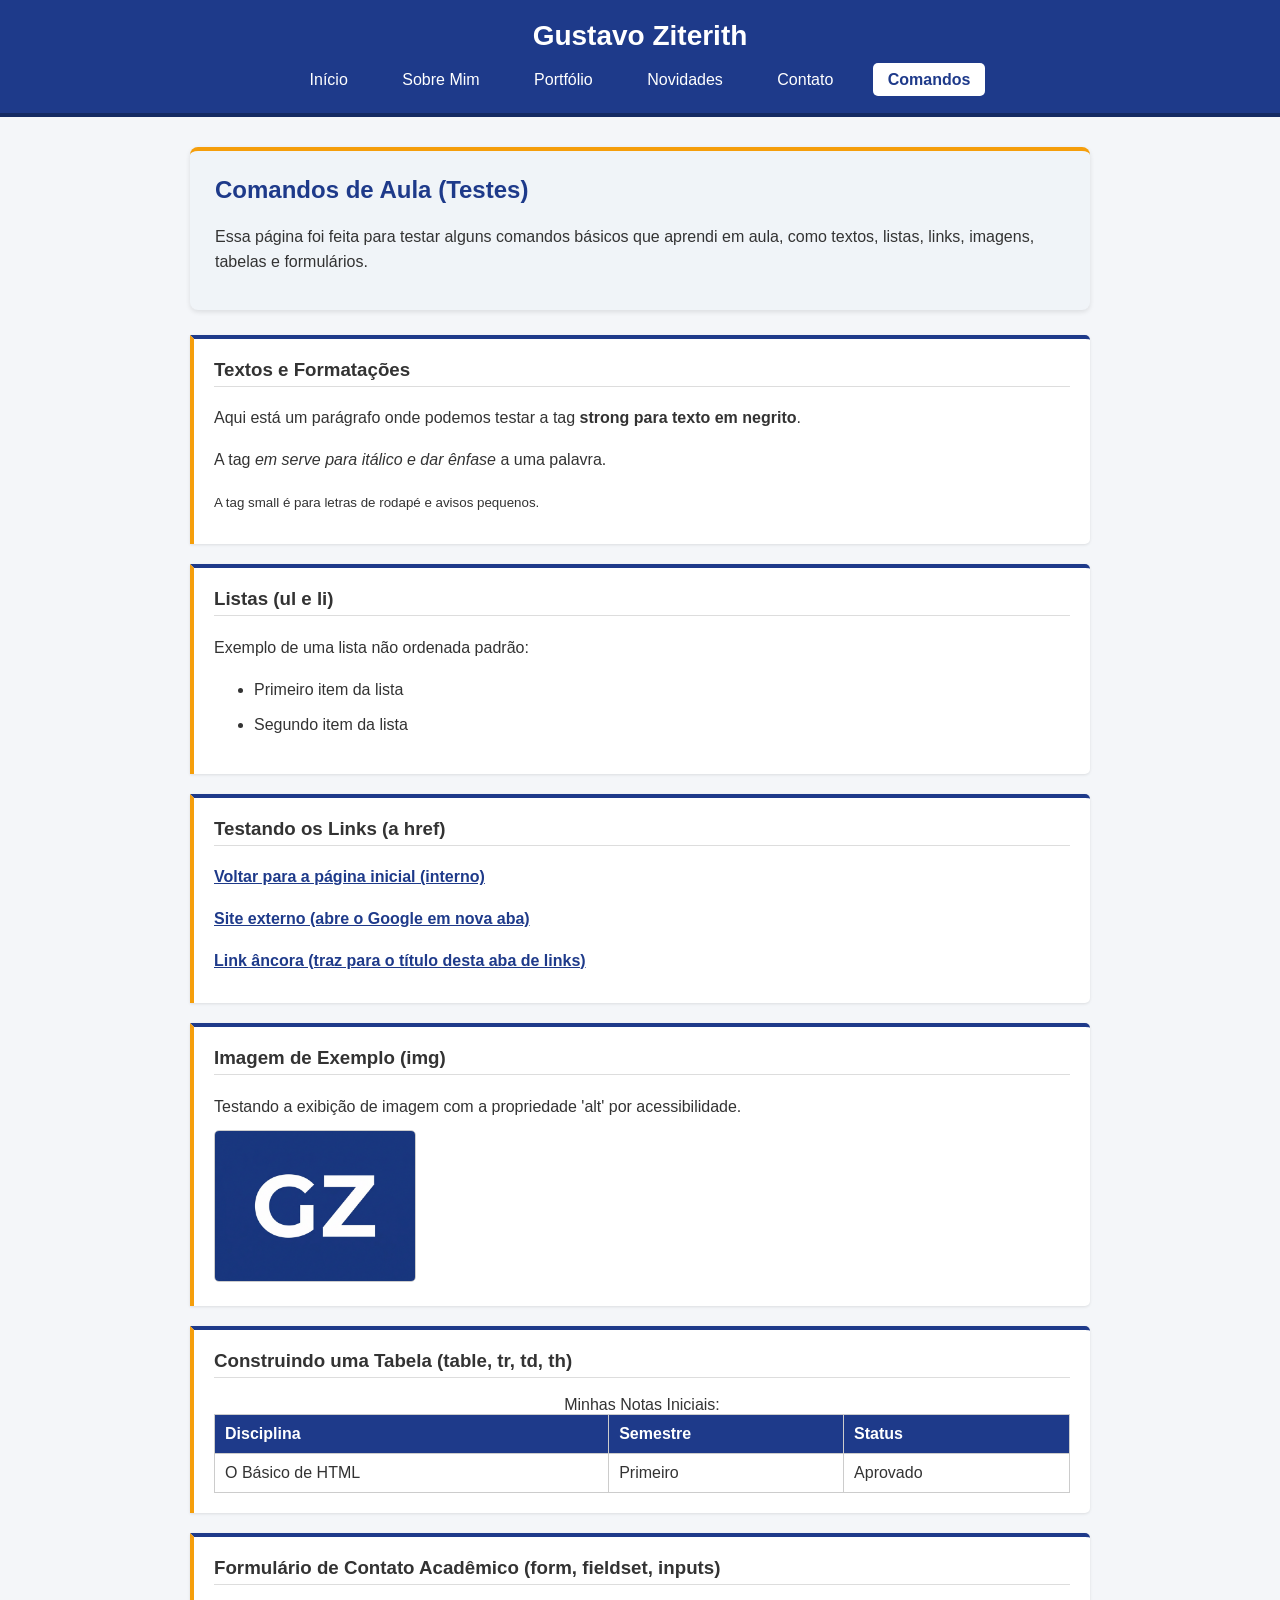
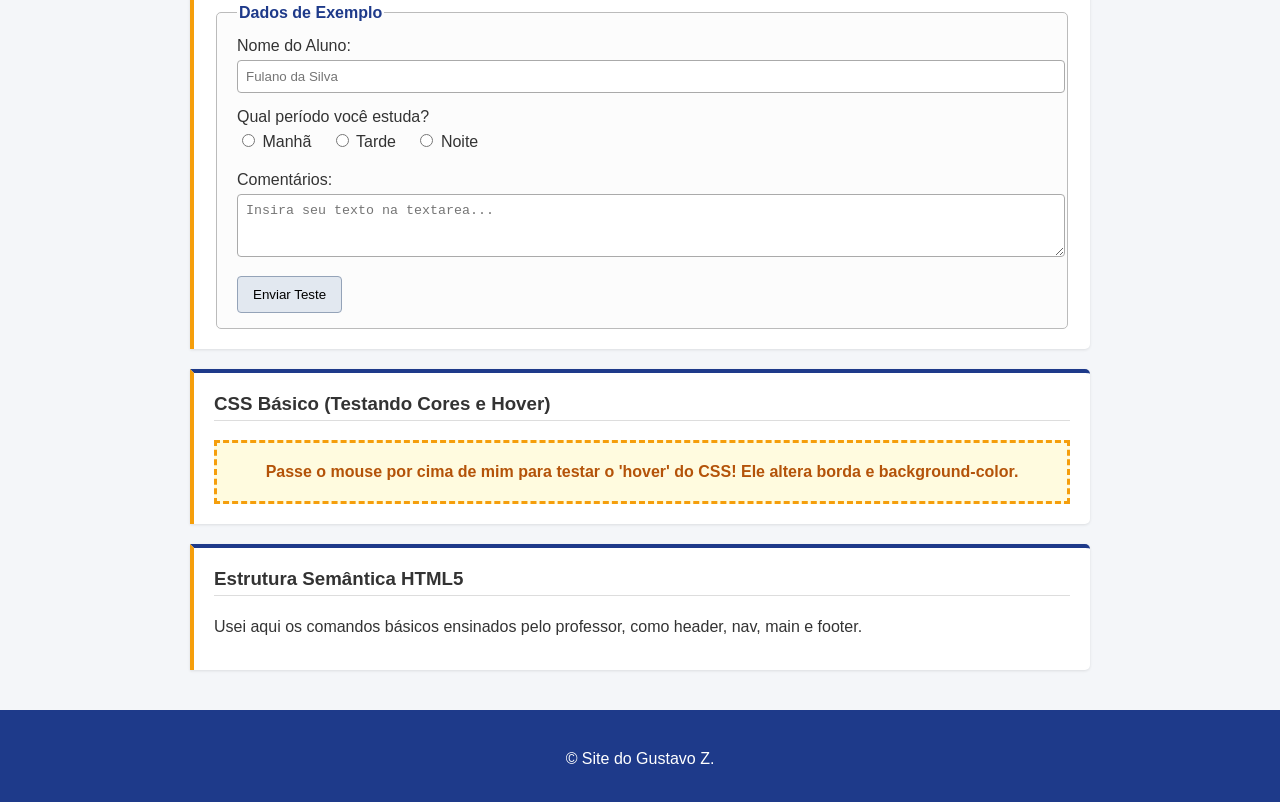
==== comandos.html @ be20ed29 "Add files via upload" ====
<!DOCTYPE html>
<html lang="pt-BR">

<head>
    <meta charset="UTF-8">
    <meta name="viewport" content="width=device-width, initial-scale=1.0">
    <title>Gustavo Ziterith - Comandos de Aula</title>
    <link rel="stylesheet" href="style.css">
</head>

<body>
    <!-- Cabeçalho idêntico ao resto do site -->
    <header>
        <div class="logo">Gustavo Ziterith</div>
        <nav>
            <ul>
                <li><a href="index.html">Início</a></li>
                <li><a href="sobre.html">Sobre Mim</a></li>
                <li><a href="portfolio.html">Portfólio</a></li>
                <li><a href="novidades.html">Novidades</a></li>
                <li><a href="contato.html">Contato</a></li>
                <li><a href="comandos.html" class="active">Comandos</a></li>
            </ul>
        </nav>
    </header>

    <!-- Estrutura principal semântica (main) -->
    <main>
        <!-- Seção de Comandos de Aula -->
        <section class="resumo comandos-header" id="comandos">
            <h2>Comandos de Aula (Testes)</h2>
            <p>Essa página foi feita para testar alguns comandos básicos que aprendi em aula, como textos, listas, links, imagens, tabelas e formulários.</p>
        </section>

        <div class="comandos-container">
            <section class="exemplo-bloco">
                <h3>Textos e Formatações</h3>
                <p>Aqui está um parágrafo onde podemos testar a tag <strong>strong para texto em negrito</strong>.</p>
                <p>A tag <em>em serve para itálico e dar ênfase</em> a uma palavra.</p>
                <p><small>A tag small é para letras de rodapé e avisos pequenos.</small></p>
            </section>

            <section class="exemplo-bloco">
                <h3>Listas (ul e li)</h3>
                <p>Exemplo de uma lista não ordenada padrão:</p>
                <ul>
                    <li>Primeiro item da lista</li>
                    <li>Segundo item da lista</li>
                </ul>
            </section>

            <section class="exemplo-bloco" id="ancora-links">
                <h3>Testando os Links (a href)</h3>
                <p><a href="index.html">Voltar para a página inicial (interno)</a></p>
                <p><a href="https://www.google.com" target="_blank">Site externo (abre o Google em nova aba)</a></p>
                <p><a href="#ancora-links">Link âncora (traz para o título desta aba de links)</a></p>
            </section>

            <section class="exemplo-bloco">
                <h3>Imagem de Exemplo (img)</h3>
                <p>Testando a exibição de imagem com a propriedade 'alt' por acessibilidade.</p>
                <img src="perfil.jpg" alt="Foto de teste exibida na página de comandos" class="foto-aula">
            </section>

            <section class="exemplo-bloco">
                <h3>Construindo uma Tabela (table, tr, td, th)</h3>
                <table class="tabela-aula">
                    <caption>Minhas Notas Iniciais:</caption>
                    <tr>
                        <th>Disciplina</th>
                        <th>Semestre</th>
                        <th>Status</th>
                    </tr>
                    <tr>
                        <td>O Básico de HTML</td>
                        <td>Primeiro</td>
                        <td>Aprovado</td>
                    </tr>
                </table>
            </section>

            <section class="exemplo-bloco">
                <h3>Formulário de Contato Acadêmico (form, fieldset, inputs)</h3>
                <form class="formulario-aula">
                    <fieldset>
                        <legend>Dados de Exemplo</legend>
                        
                        <div class="campo-aula">
                            <label>Nome do Aluno:</label>
                            <input type="text" placeholder="Fulano da Silva">
                        </div>
                        
                        <div class="campo-aula radio-grupo">
                            <label>Qual período você estuda?</label><br>
                            <label><input type="radio" name="turno" value="manha"> Manhã</label>
                            <label><input type="radio" name="turno" value="tarde"> Tarde</label>
                            <label><input type="radio" name="turno" value="noite"> Noite</label>
                        </div>
                        
                        <div class="campo-aula">
                            <label>Comentários:</label>
                            <textarea rows="3" placeholder="Insira seu texto na textarea..."></textarea>
                        </div>
                        
                        <button type="button" class="btn-enviar-aula">Enviar Teste</button>
                    </fieldset>
                </form>
            </section>

            <section class="exemplo-bloco">
                <h3>CSS Básico (Testando Cores e Hover)</h3>
                <div class="caixa-teste-css">
                    Passe o mouse por cima de mim para testar o 'hover' do CSS! Ele altera borda e background-color.
                </div>
            </section>

            <section class="exemplo-bloco">
                <h3>Estrutura Semântica HTML5</h3>
                <p>Usei aqui os comandos básicos ensinados pelo professor, como header, nav, main e footer.</p>
            </section>
        </div>
    </main>

    <!-- Rodapé -->
    <footer>
        <p>&copy; Site do Gustavo Z.</p>
    </footer>

</body>

</html>
---- style.css ----
body {
    margin: 0;
    padding: 0;
    font-family: Arial, sans-serif;
    background-color: #f4f6f9; /* fundo */
    color: #333333;
}

/* header */
header {
    background-color: #1e3a8a;
    color: #ffffff;
    padding: 20px;
    text-align: center;
    border-bottom: 4px solid #142a63;
}

.logo {
    font-size: 28px;
    font-weight: bold;
    margin-bottom: 15px;
}

/* menu */
nav ul {
    list-style-type: none;
    margin: 0;
    padding: 0;
}

nav ul li {
    display: inline-block;
    margin: 0 10px;
}

nav ul li a {
    color: #ffffff;
    text-decoration: none;
    padding: 8px 15px;
    border-radius: 5px;
}

nav ul li a:hover, nav ul li a.active {
    background-color: #ffffff;
    color: #1e3a8a;
    font-weight: bold;
}

/* principal */
main {
    max-width: 900px;
    margin: 30px auto;
    padding: 0 20px;
    min-height: 65vh;
}

section {
    background-color: #ffffff;
    padding: 25px;
    margin-bottom: 25px;
    border-radius: 8px;
    box-shadow: 0 2px 5px rgba(0,0,0,0.1);
    border-top: 4px solid #1e3a8a;
}

h1, h2, h3 {
    color: #1e3a8a;
    margin-top: 0;
}

p, li {
    line-height: 1.6;
    margin-bottom: 10px;
}

/* inicio */
.boas-vindas {
    text-align: center;
}

.foto-perfil {
    width: 200px;
    height: 200px;
    object-fit: cover;
    border-radius: 50%;
    margin-top: 20px;
    border: 4px solid #1e3a8a;
}

/* botão */
.botao {
    display: inline-block;
    background-color: #1e3a8a;
    color: #ffffff;
    padding: 10px 20px;
    text-decoration: none;
    border-radius: 5px;
    margin-top: 15px;
    font-weight: bold;
}

.botao:hover {
    background-color: #142a63;
}

/* sobre mim */
.habilidades-interesses {
    display: flex;
    flex-wrap: wrap;
    gap: 20px;
    margin-top: 20px;
}

.habilidades, .interesses {
    flex: 1;
    background-color: #f9f9f9;
    padding: 15px;
    border-radius: 8px;
    border: 1px solid #ddd;
}

.habilidades ul, .interesses ul {
    list-style-position: inside;
}

/* portfolio */
.projetos-grid {
    display: flex;
    flex-wrap: wrap;
    gap: 20px;
}

.projeto-card {
    background-color: #f9f9f9;
    padding: 15px;
    border-radius: 8px;
    border: 1px solid #ddd;
    flex: 1;
    min-width: 250px;
}

.imagem-placeholder {
    height: 140px;
    background-color: #e2e8f0;
    display: flex;
    align-items: center;
    justify-content: center;
    border-radius: 5px;
    margin-bottom: 15px;
    font-weight: bold;
    color: #64748b;
}

/* novidades */
.noticia {
    background-color: #f9f9f9;
    padding: 15px;
    border-left: 5px solid #1e3a8a;
    margin-bottom: 20px;
}

.data {
    color: #666666;
    font-size: 14px;
    font-style: italic;
    display: block;
    margin-bottom: 10px;
}

/* contato */
.campo {
    margin-bottom: 15px;
}

.campo label {
    display: block;
    font-weight: bold;
    margin-bottom: 5px;
}

.campo input[type="text"], 
.campo input[type="email"], 
.campo textarea {
    width: 100%;
    padding: 12px;
    border: 1px solid #cccccc;
    border-radius: 5px;
    box-sizing: border-box;
}

.btn-enviar {
    background-color: #1e3a8a;
    color: #fff;
    padding: 12px 25px;
    border: none;
    border-radius: 5px;
    cursor: pointer;
    font-weight: bold;
    font-size: 16px;
}

.btn-enviar:hover {
    background-color: #142a63;
}

/* redes */
.redes-sociais {
    margin-top: 35px;
    padding-top: 25px;
    border-top: 1px solid #dddddd;
    text-align: center;
}

.redes-sociais a {
    display: inline-block;
    padding: 12px 20px;
    background-color: #555555;
    color: #ffffff;
    text-decoration: none;
    border-radius: 5px;
    margin: 5px;
    font-weight: bold;
}

.redes-sociais a.instagram-link { background-color: #e1306c; }
.redes-sociais a.github-link { background-color: #24292e; }
.redes-sociais a:hover { opacity: 0.85; }

/* comandos */
#comandos {
    background-color: #f0f4f8;
    border-top: 4px solid #f59e0b;
}

.comandos-container {
    margin-top: 20px;
}

.exemplo-bloco {
    background-color: #ffffff;
    padding: 20px;
    margin-bottom: 20px;
    border-left: 4px solid #f59e0b;
    border-radius: 0 5px 5px 0;
    box-shadow: 0 1px 3px rgba(0,0,0,0.1);
}

.exemplo-bloco h3 {
    color: #333333;
    border-bottom: 1px solid #dddddd;
    padding-bottom: 5px;
}

.exemplo-bloco a {
    color: #1e3a8a;
    font-weight: bold;
}

.exemplo-bloco a:hover {
    text-decoration: none;
}

.foto-aula {
    width: 200px;
    height: 150px;
    object-fit: cover;
    border-radius: 5px;
    border: 1px solid #ccc;
}

/* tabelas */
.tabela-aula {
    width: 100%;
    border-collapse: collapse;
}

.tabela-aula th, .tabela-aula td {
    border: 1px solid #cccccc;
    padding: 10px;
    text-align: left;
}

.tabela-aula th {
    background-color: #1e3a8a;
    color: #ffffff;
}

/* form aula */
.formulario-aula fieldset {
    border: 1px solid #bbbbbb;
    padding: 15px 20px;
    background-color: #fcfcfc;
    border-radius: 5px;
}

.formulario-aula legend {
    font-weight: bold;
    color: #1e3a8a;
}

.campo-aula {
    margin-bottom: 15px;
}

.campo-aula label {
    display: inline-block;
    margin-bottom: 5px;
}

.campo-aula input[type="text"], 
.campo-aula textarea {
    width: 100%;
    padding: 8px;
    border-radius: 4px;
    border: 1px solid #aaa;
}

.radio-grupo label {
    margin-right: 15px;
}

.btn-enviar-aula {
    padding: 10px 15px;
    background-color: #e2e8f0;
    color: #000;
    border: 1px solid #94a3b8;
    border-radius: 4px;
}

.btn-enviar-aula:hover {
    background-color: #cbd5e1;
    cursor: pointer;
}

/* hover css */
.caixa-teste-css {
    background-color: #fffbdf;
    padding: 20px;
    border: 3px dashed #f59e0b;
    text-align: center;
    font-weight: bold;
    color: #b45309;
}

.caixa-teste-css:hover {
    background-color: #fef3c7;
    border: 3px solid #b45309;
    cursor: crosshair;
}

/* rodapé */
footer {
    background-color: #1e3a8a;
    color: #ffffff;
    text-align: center;
    padding: 20px;
    margin-top: 40px;
}
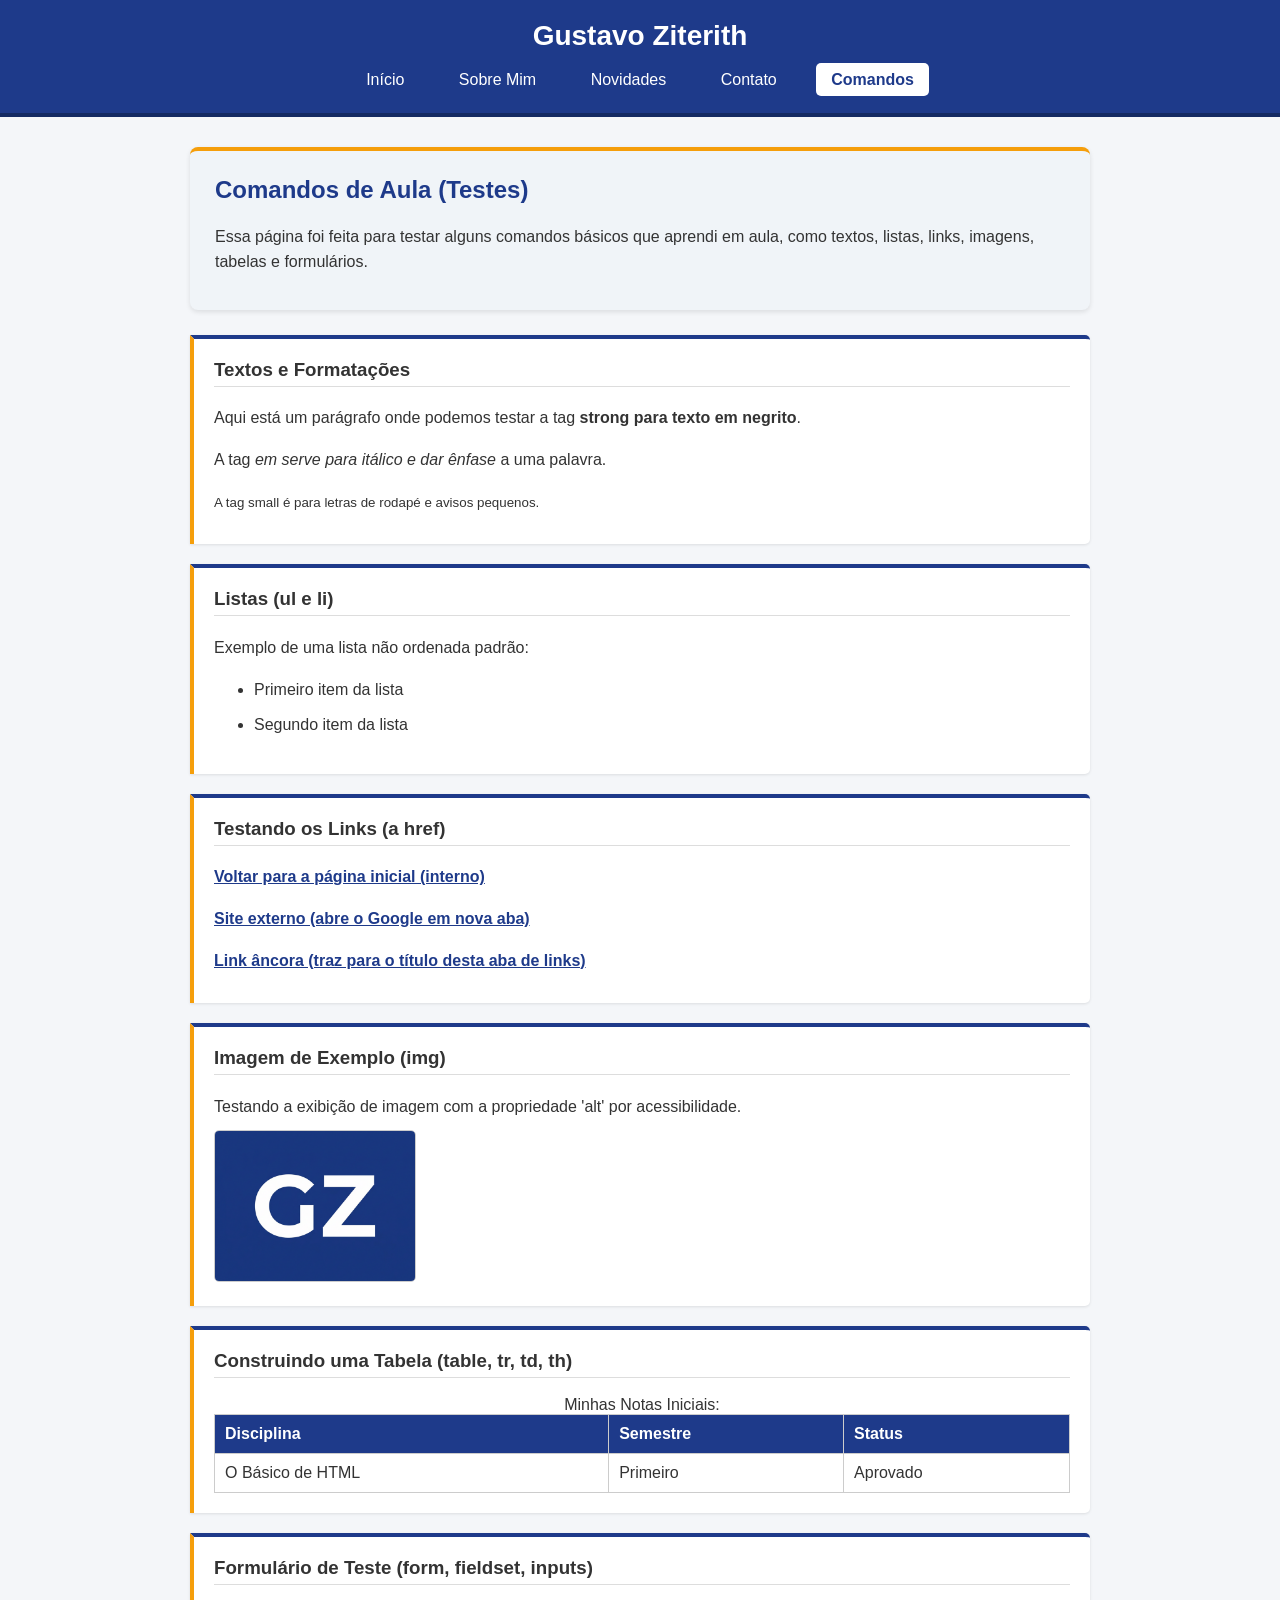
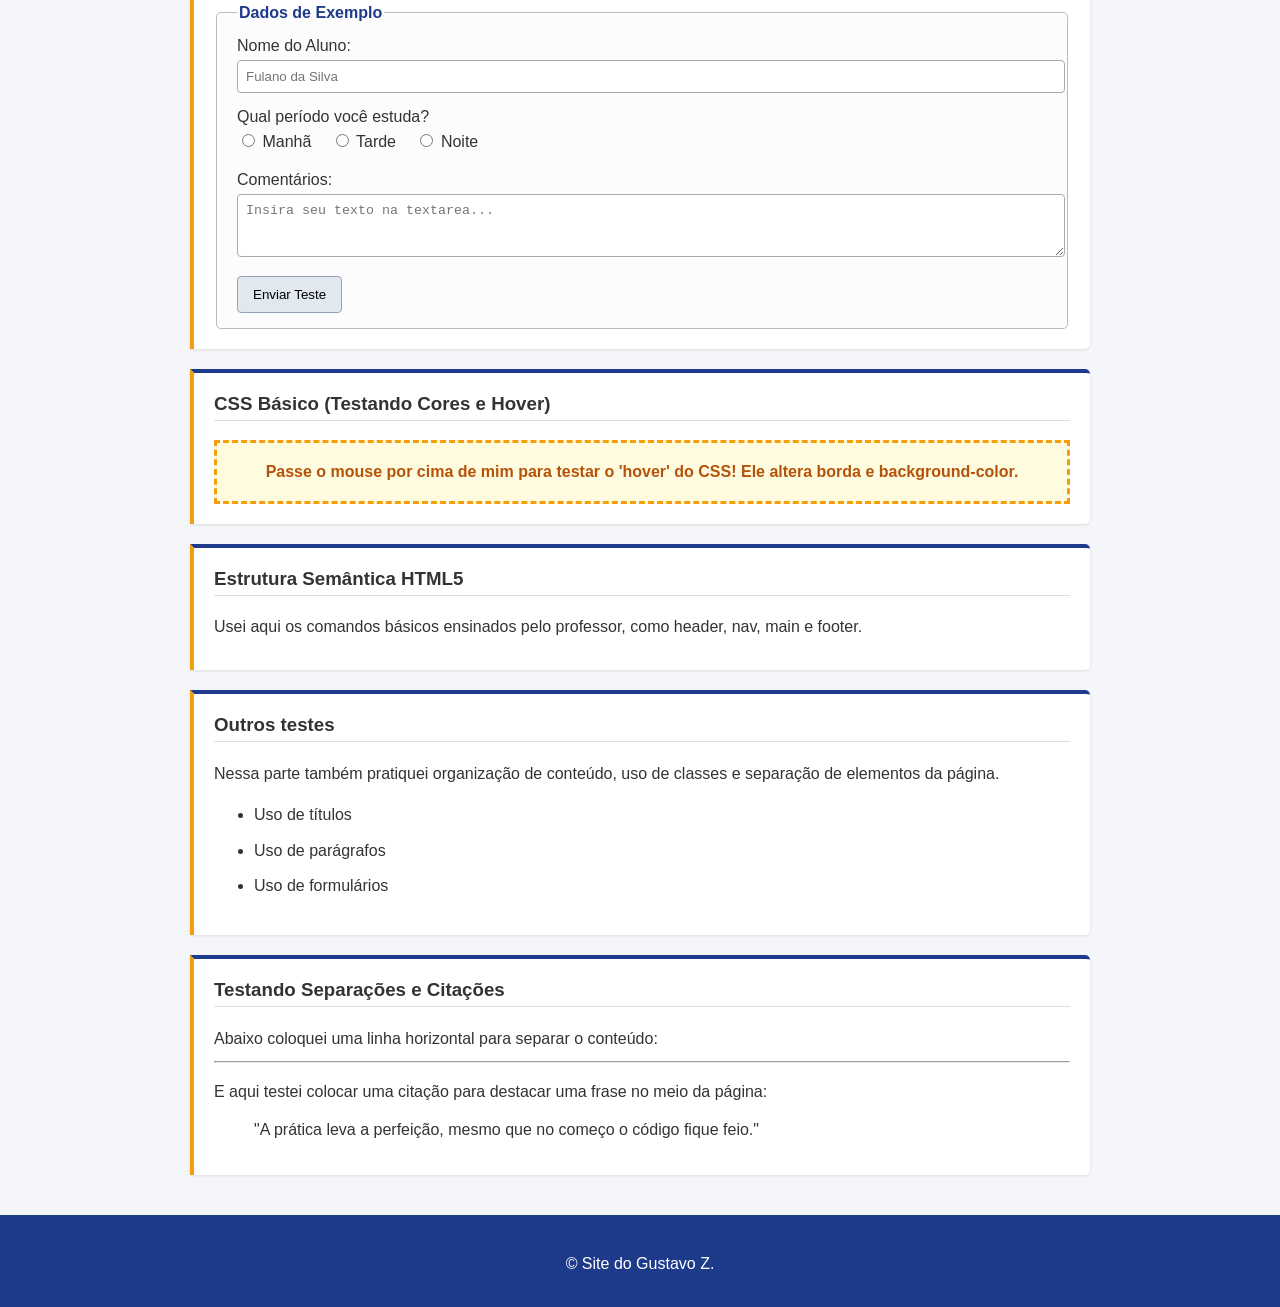
==== commit bdd0b4d7: "Add files via upload" ====
--- a/comandos.html
+++ b/comandos.html
@@ -16,7 +16,6 @@
             <ul>
                 <li><a href="index.html">Início</a></li>
                 <li><a href="sobre.html">Sobre Mim</a></li>
-                <li><a href="portfolio.html">Portfólio</a></li>
                 <li><a href="novidades.html">Novidades</a></li>
                 <li><a href="contato.html">Contato</a></li>
                 <li><a href="comandos.html" class="active">Comandos</a></li>
@@ -80,7 +79,7 @@
             </section>
 
             <section class="exemplo-bloco">
-                <h3>Formulário de Contato Acadêmico (form, fieldset, inputs)</h3>
+                <h3>Formulário de Teste (form, fieldset, inputs)</h3>
                 <form class="formulario-aula">
                     <fieldset>
                         <legend>Dados de Exemplo</legend>
@@ -118,6 +117,24 @@
                 <h3>Estrutura Semântica HTML5</h3>
                 <p>Usei aqui os comandos básicos ensinados pelo professor, como header, nav, main e footer.</p>
             </section>
+
+            <section class="exemplo-bloco">
+                <h3>Outros testes</h3>
+                <p>Nessa parte também pratiquei organização de conteúdo, uso de classes e separação de elementos da página.</p>
+                <ul>
+                    <li>Uso de títulos</li>
+                    <li>Uso de parágrafos</li>
+                    <li>Uso de formulários</li>
+                </ul>
+            </section>
+
+            <section class="exemplo-bloco">
+                <h3>Testando Separações e Citações</h3>
+                <p>Abaixo coloquei uma linha horizontal para separar o conteúdo:</p>
+                <hr>
+                <p>E aqui testei colocar uma citação para destacar uma frase no meio da página:</p>
+                <blockquote>"A prática leva a perfeição, mesmo que no começo o código fique feio."</blockquote>
+            </section>
         </div>
     </main>
 
--- a/style.css
+++ b/style.css
@@ -123,33 +123,6 @@
     list-style-position: inside;
 }
 
-/* portfolio */
-.projetos-grid {
-    display: flex;
-    flex-wrap: wrap;
-    gap: 20px;
-}
-
-.projeto-card {
-    background-color: #f9f9f9;
-    padding: 15px;
-    border-radius: 8px;
-    border: 1px solid #ddd;
-    flex: 1;
-    min-width: 250px;
-}
-
-.imagem-placeholder {
-    height: 140px;
-    background-color: #e2e8f0;
-    display: flex;
-    align-items: center;
-    justify-content: center;
-    border-radius: 5px;
-    margin-bottom: 15px;
-    font-weight: bold;
-    color: #64748b;
-}
 
 /* novidades */
 .noticia {
@@ -157,6 +130,10 @@
     padding: 15px;
     border-left: 5px solid #1e3a8a;
     margin-bottom: 20px;
+}
+
+.noticia:hover {
+    background-color: #f1f5f9; /* Deixa o fundo levemente mais azul na hora que o mouse encostar */
 }
 
 .data {
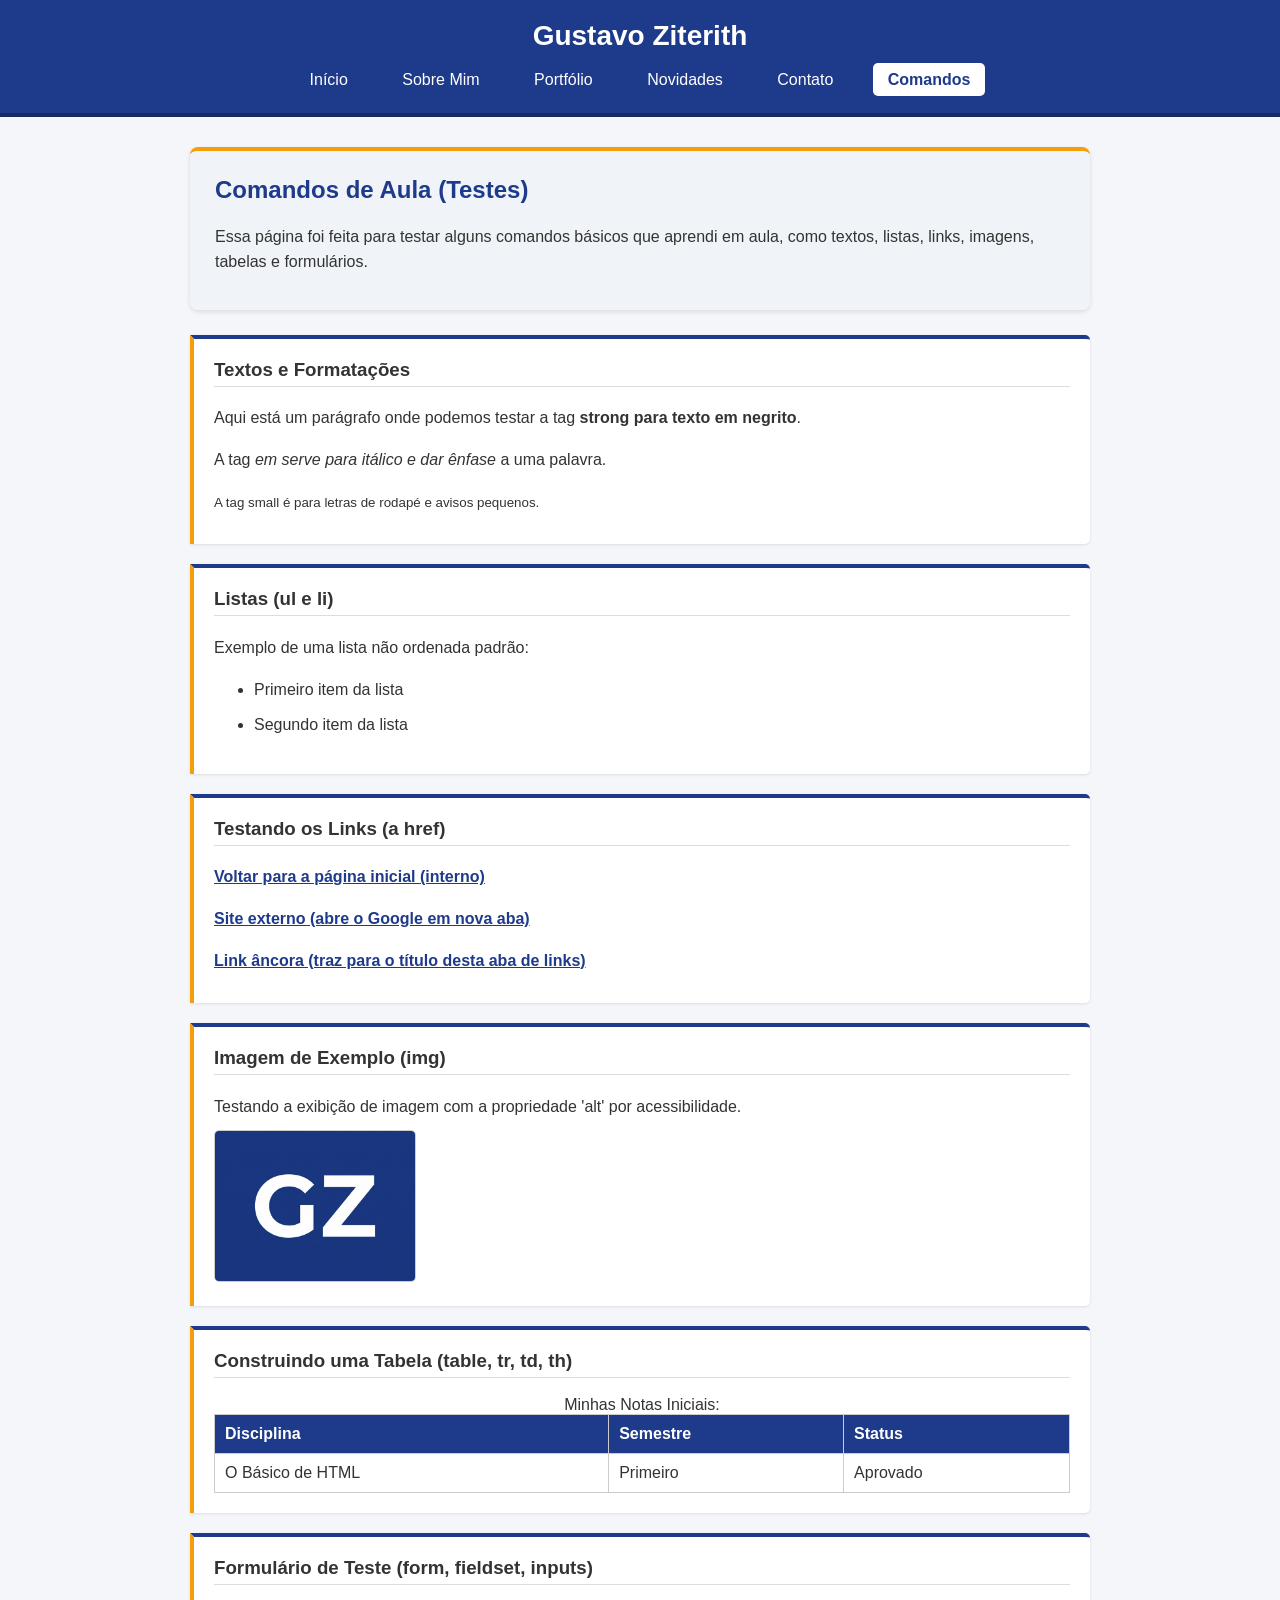
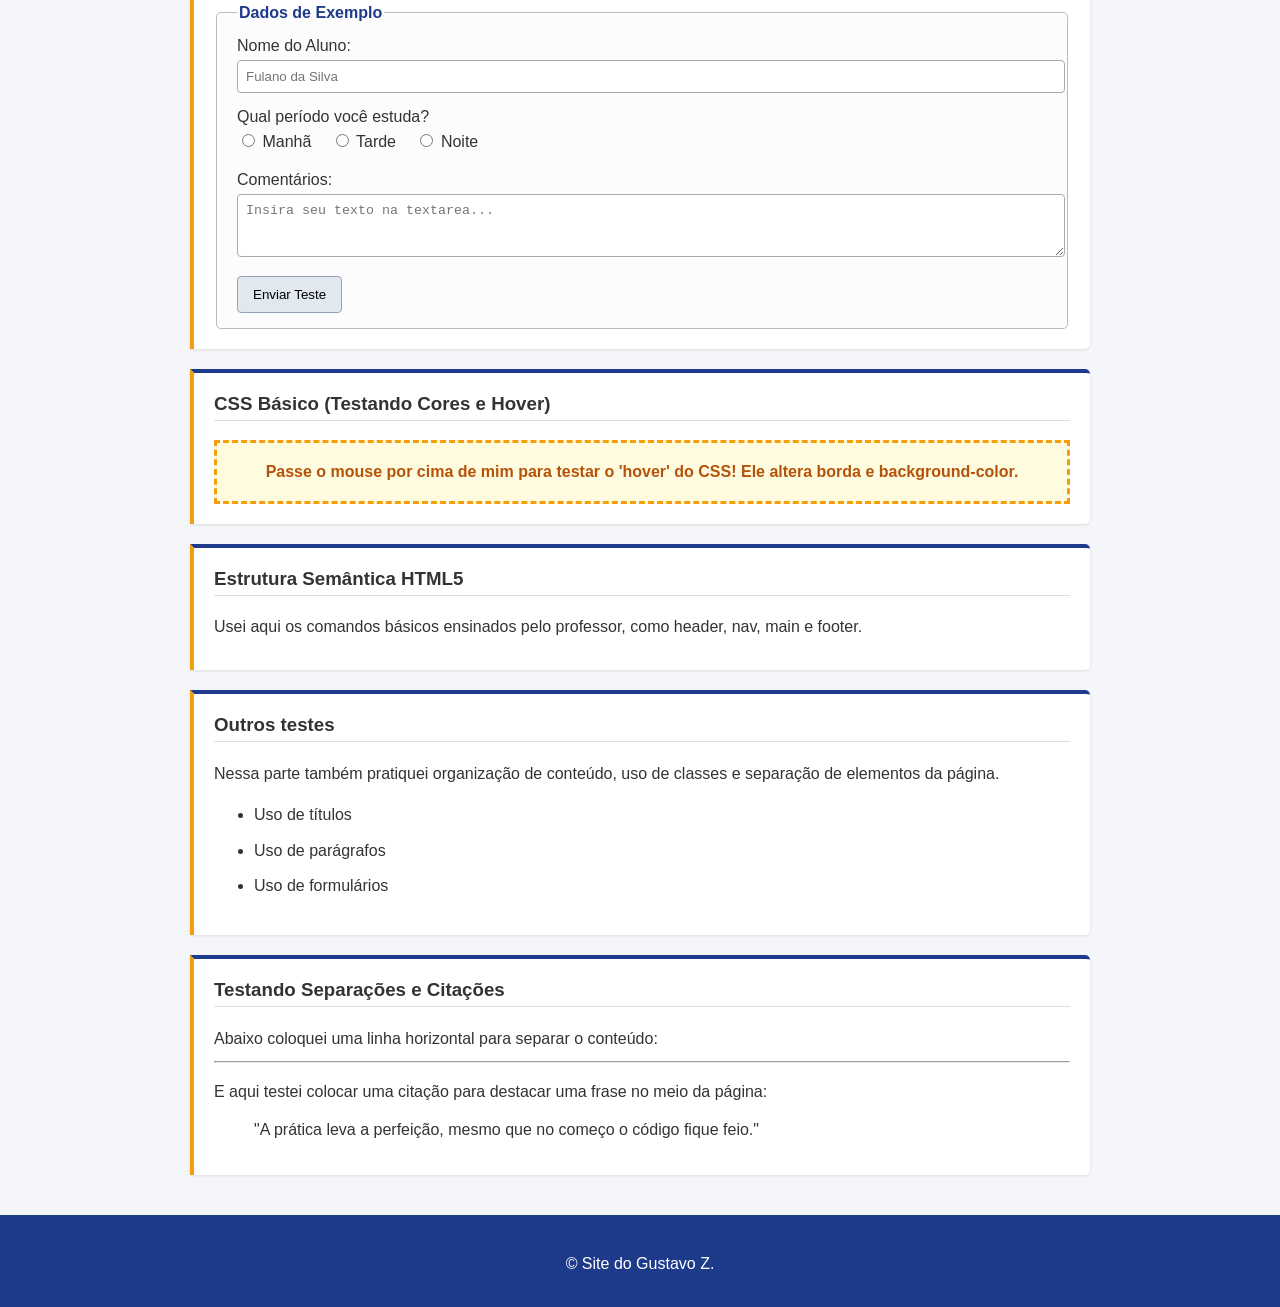
==== commit b39792e7: "Add files via upload" ====
--- a/comandos.html
+++ b/comandos.html
@@ -16,6 +16,7 @@
             <ul>
                 <li><a href="index.html">Início</a></li>
                 <li><a href="sobre.html">Sobre Mim</a></li>
+                <li><a href="portfolio.html">Portfólio</a></li>
                 <li><a href="novidades.html">Novidades</a></li>
                 <li><a href="contato.html">Contato</a></li>
                 <li><a href="comandos.html" class="active">Comandos</a></li>
--- a/style.css
+++ b/style.css
@@ -123,6 +123,35 @@
     list-style-position: inside;
 }
 
+/* portfolio */
+.projetos-grid {
+    display: flex;
+    flex-wrap: wrap;
+    gap: 20px;
+}
+
+.projeto-card {
+    background-color: #f9f9f9;
+    padding: 15px;
+    border-radius: 8px;
+    border: 1px solid #ddd;
+    flex: 1;
+    min-width: 250px;
+}
+
+.imagem-placeholder, .imagem-projeto {
+    height: 140px;
+    width: 100%;
+    object-fit: cover;
+    background-color: #e2e8f0;
+    display: flex;
+    align-items: center;
+    justify-content: center;
+    border-radius: 5px;
+    margin-bottom: 15px;
+    font-weight: bold;
+    color: #64748b;
+}
 
 /* novidades */
 .noticia {
